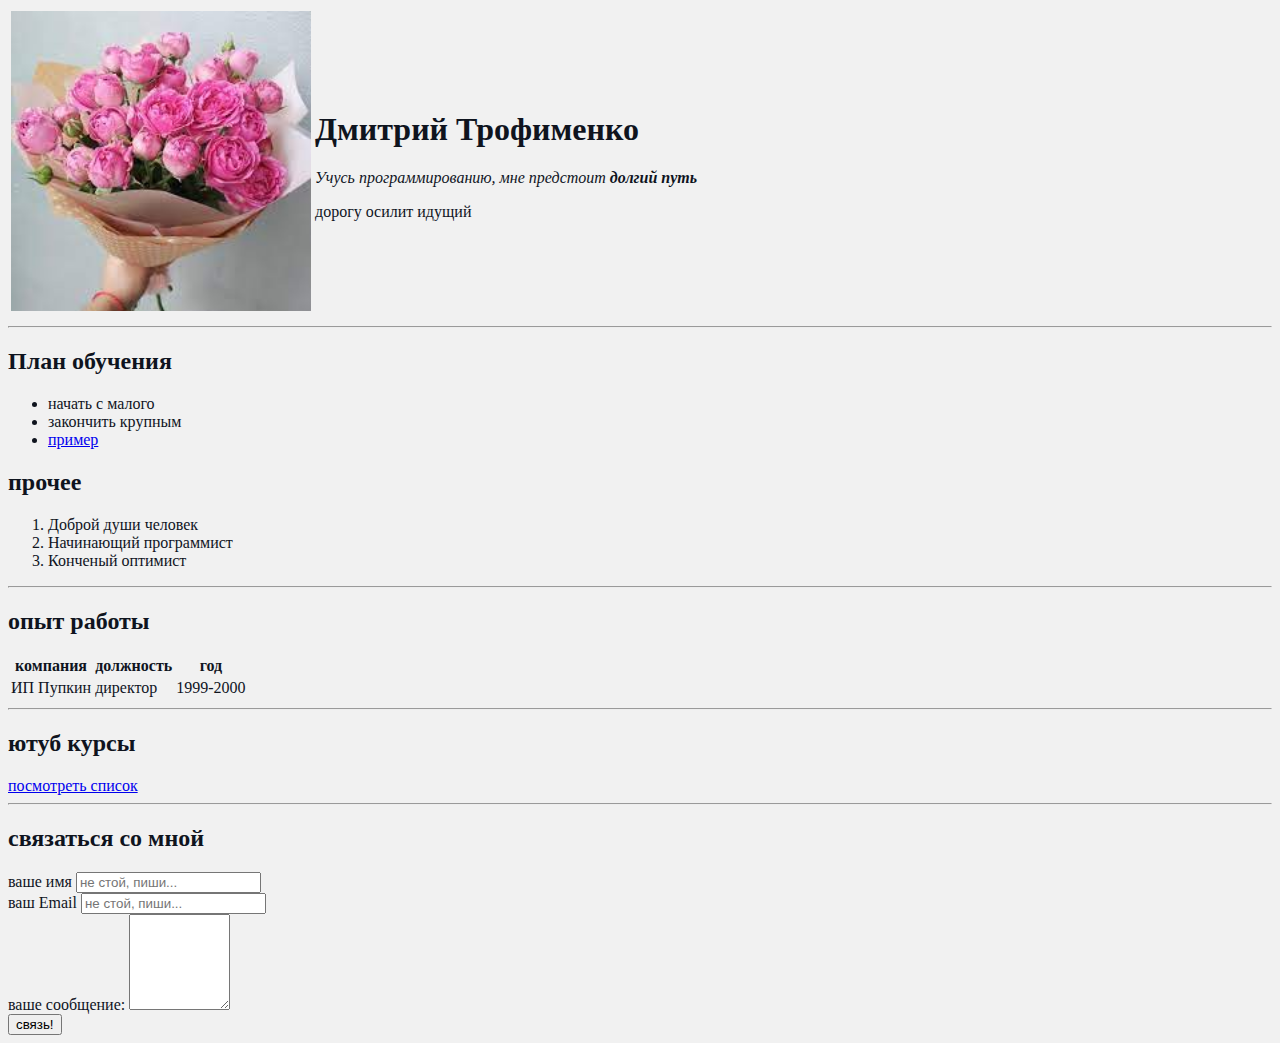
==== index.html @ 721ba5ee "start css" ====
<!DOCTYPE html>
<html>
<head>
    <link rel="stylesheet" href="styles.css">
    <meta charset="UTF-8">
    <title>ne smotri</title>
    <style>
       
    </style>
</head>
<body >
    <table>
        <tr>
            <td><img src="flowers.jpg" width="300" alt="тут цветочки, поверь -_-" ></td>
            <td><h1 >Дмитрий Трофименко</h1>
                <p><em>Учусь программированию, мне предстоит <strong>долгий путь</strong></em></p>
                <p>дорогу осилит идущий</p></td>
        </tr>
    </table>
    
 
 <hr>
 <h2>План обучения</h2>
 <ul>
    <li>начать с малого</li>  
<li>закончить крупным</li>
<li><a href="https://developer.mozilla.org/ru/docs/Web/HTML" target="_blank">пример</a></li></ul>
 <h2>прочее</h2>
 <ol><li>Доброй души человек</li>
<li>Начинающий программист</li>
<li>Конченый оптимист</li></ol>
<hr>
<h2>опыт работы</h2>
<table>
    <thead><tr>
        <th>компания</th>
            <th>должность</th>
            <th>год</th>
    </tr></thead>
    <tbody><tr>
        <td>ИП Пупкин</td>
        <td>директор</td>
        <td>1999-2000</td>
    </tr></tbody>
</table>
<hr>
<h2>ютуб курсы</h2>
<a href="youtube.html">посмотреть список</a>
<hr>
<h2>связаться со мной</h2>
<form action="/">
    <label for="name">ваше имя</label>
    <input type="text" id="name" placeholder="не стой, пиши...">
    <br>
    <label for="email">ваш Email</label>
    <input type="email" id="email" placeholder="не стой, пиши..." >
    <br>
    <label for="text">ваше сообщение:</label>
    <textarea id="text" cols="10" rows="6"></textarea>
    <br>
    <input type="submit" value="связь!">
</form>

</body>
</html>
---- styles.css ----
body{
    background-color: #f1f1f1 ;
    color: #0f141e;
}
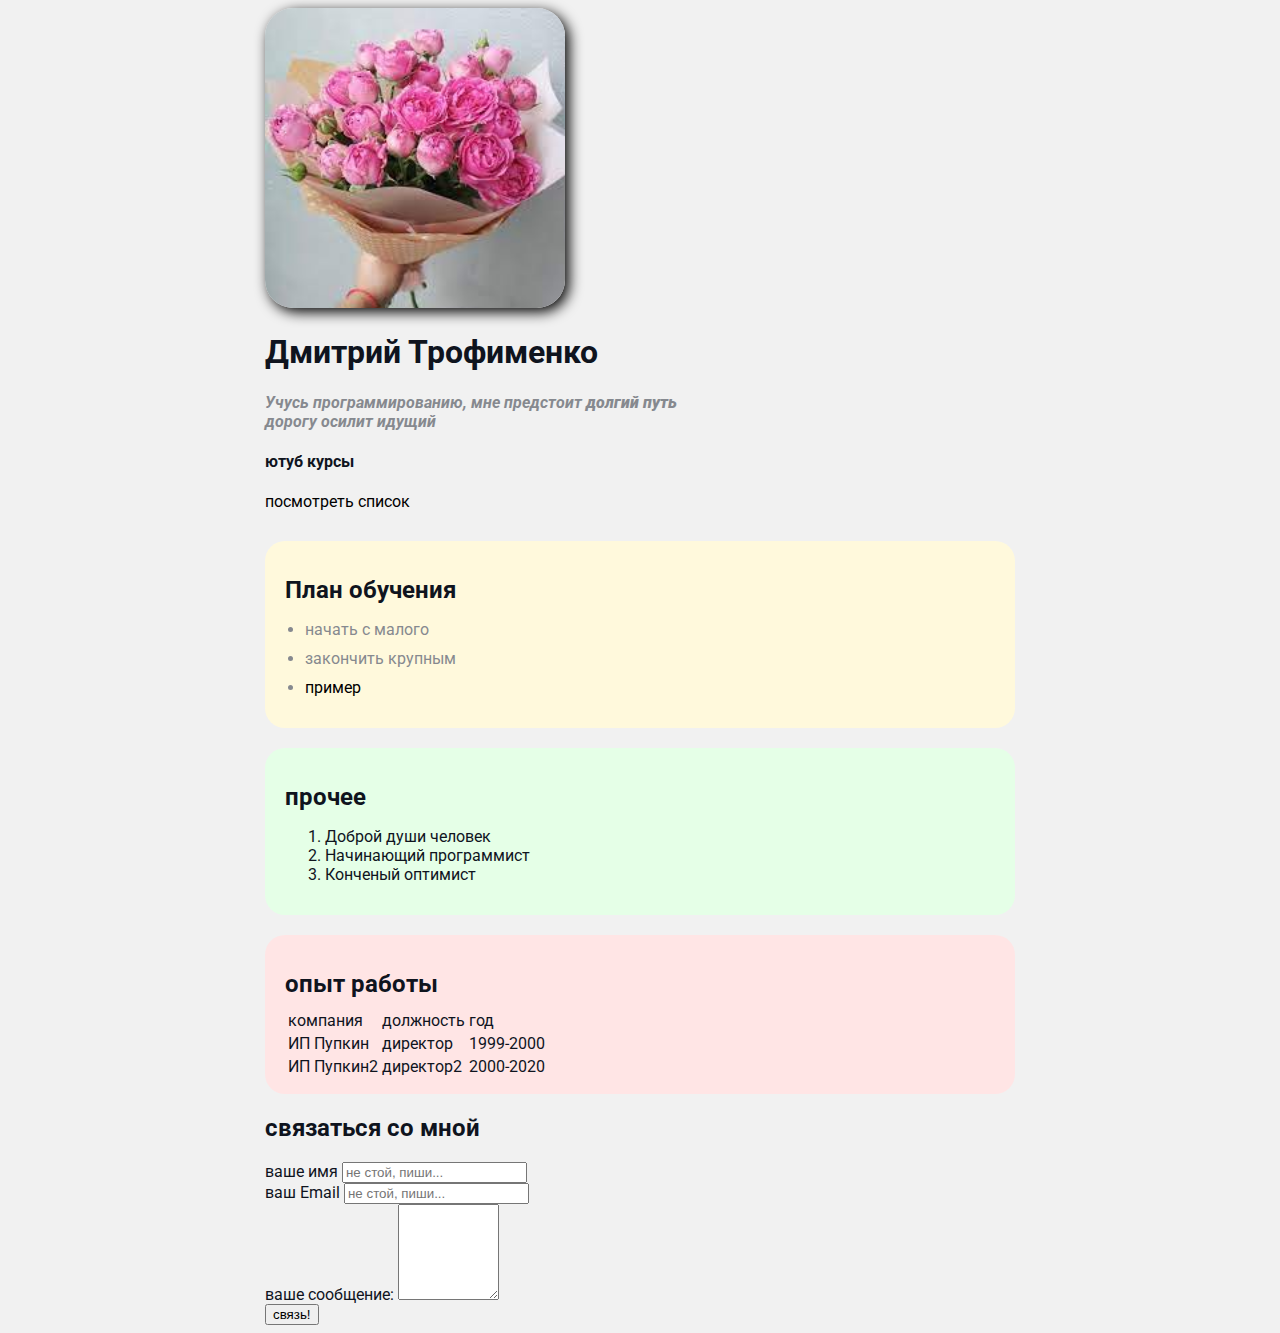
==== commit 55d2a3e2: "css half" ====
--- a/index.html
+++ b/index.html
@@ -9,44 +9,55 @@
     </style>
 </head>
 <body >
-    <table>
-        <tr>
-            <td><img src="flowers.jpg" width="300" alt="тут цветочки, поверь -_-" ></td>
-            <td><h1 >Дмитрий Трофименко</h1>
-                <p><em>Учусь программированию, мне предстоит <strong>долгий путь</strong></em></p>
-                <p>дорогу осилит идущий</p></td>
-        </tr>
-    </table>
-    
+    <div class="conteiner">
+
+   <div class="info">
+            <img src="flowers.jpg"  alt="тут цветочки, поверь -_-"  class="fotoflowers">
+            <h1 >Дмитрий Трофименко</h1>
+                <p>Учусь программированию, мне предстоит <strong>долгий путь</strong></p>
+                <p>дорогу осилит идущий</p>
+                <h4>ютуб курсы</h4>
+        <a href="youtube.html">посмотреть список</a>
+            
+            </div> 
  
- <hr>
+ 
+ <div class="card bg-yellow" >
  <h2>План обучения</h2>
- <ul>
+ <ul class="list">
     <li>начать с малого</li>  
 <li>закончить крупным</li>
 <li><a href="https://developer.mozilla.org/ru/docs/Web/HTML" target="_blank">пример</a></li></ul>
+</div>
+<div class="card bg-green" >
  <h2>прочее</h2>
  <ol><li>Доброй души человек</li>
 <li>Начинающий программист</li>
 <li>Конченый оптимист</li></ol>
-<hr>
+</div>
+<div class="card bg-red" >
 <h2>опыт работы</h2>
-<table>
-    <thead><tr>
-        <th>компания</th>
-            <th>должность</th>
-            <th>год</th>
-    </tr></thead>
-    <tbody><tr>
+<table class="table">
+    <tr>
+        <td>компания</td>
+        <td>должность</td>
+        <td>год</td>
+    </tr>
+    <tr>
         <td>ИП Пупкин</td>
         <td>директор</td>
         <td>1999-2000</td>
-    </tr></tbody>
+    </tr>
+    <tr>
+        <td>ИП Пупкин2</td>
+        <td>директор2</td>
+        <td>2000-2020</td>
+    </tr>
 </table>
-<hr>
-<h2>ютуб курсы</h2>
-<a href="youtube.html">посмотреть список</a>
-<hr>
+</div>
+
+
+
 <h2>связаться со мной</h2>
 <form action="/">
     <label for="name">ваше имя</label>
@@ -61,5 +72,6 @@
     <input type="submit" value="связь!">
 </form>
 
+</div>
 </body>
 </html>--- a/styles.css
+++ b/styles.css
@@ -1,4 +1,107 @@
+@import url('https://fonts.googleapis.com/css2?family=Roboto&display=swap');
+
+/**{
+    padding: 0;
+    margin: 0;
+}*/
+
 body{
     background-color: #f1f1f1 ;
     color: #0f141e;
+
+    font-weight: normal;
+    font-size: 16px;
+    font-family: 'Roboto', sans-serif;
+
+    
+}
+a{
+    color: black;
+    text-decoration: none;
+}
+a:hover{
+    text-decoration: underline;
+}
+
+a:active{
+    color: blue;
+}
+a:visited{
+    color: gray;
+}
+
+.fotoflowers{
+    width: 300px;
+    border-radius: 28px;
+    box-shadow: 4px 4px 14px rgba(0, 0, 0, 025);
+}
+.info{
+    margin-bottom: 30px;
+}
+.info p{
+    color: #86898f;
+    margin: 0;
+    font-style: italic;
+    font-weight: bold;
+    text-decoration: none;
+    /*text-transform: uppercase;*/
+    /*letter-spacing: 3px;*/
+   /* word-spacing: 42px;*/
+}
+.conteiner {
+    max-width: 750px;
+    margin: auto;
+}
+
+/*.other {
+ background: green;
+ /*padding: 15px 40px 20px 40px;*/
+ /*padding-left: 15px;
+ padding-top: 16px;
+ padding-right: 18px;
+ padding-bottom: 20px;
+ border: 5px solid red;
+ margin: 20px;
+
+ border-bottom-style: dotted;
+ border-top-width: 15px;
+}*/
+
+/*.box-model >div {
+    background: #000;
+    border: 4px solid red;
+    height: 200px;
+    width: 25%;
+    float: left;
+    box-sizing: border-box;
+}*/
+.bg-yellow{
+    background: #fff9dc;
+}
+.bg-green{
+    background: #e5ffe7;
+}
+.bg-red{
+    background: #ffe5e5;
+}
+.card{
+    padding: 15px 20px;
+    margin-bottom: 20px;
+    border-radius: 20px;
+}
+.card h2{
+    margin-bottom: 10px;
+}
+.list{
+    padding: 0 20px;
+}
+.list li{
+    color:#86898f ;
+    margin-bottom: 10px;
+}
+.tabel{
+    width: 100%;  
+}
+.tabel td{
+    padding-bottom: 100px;
 }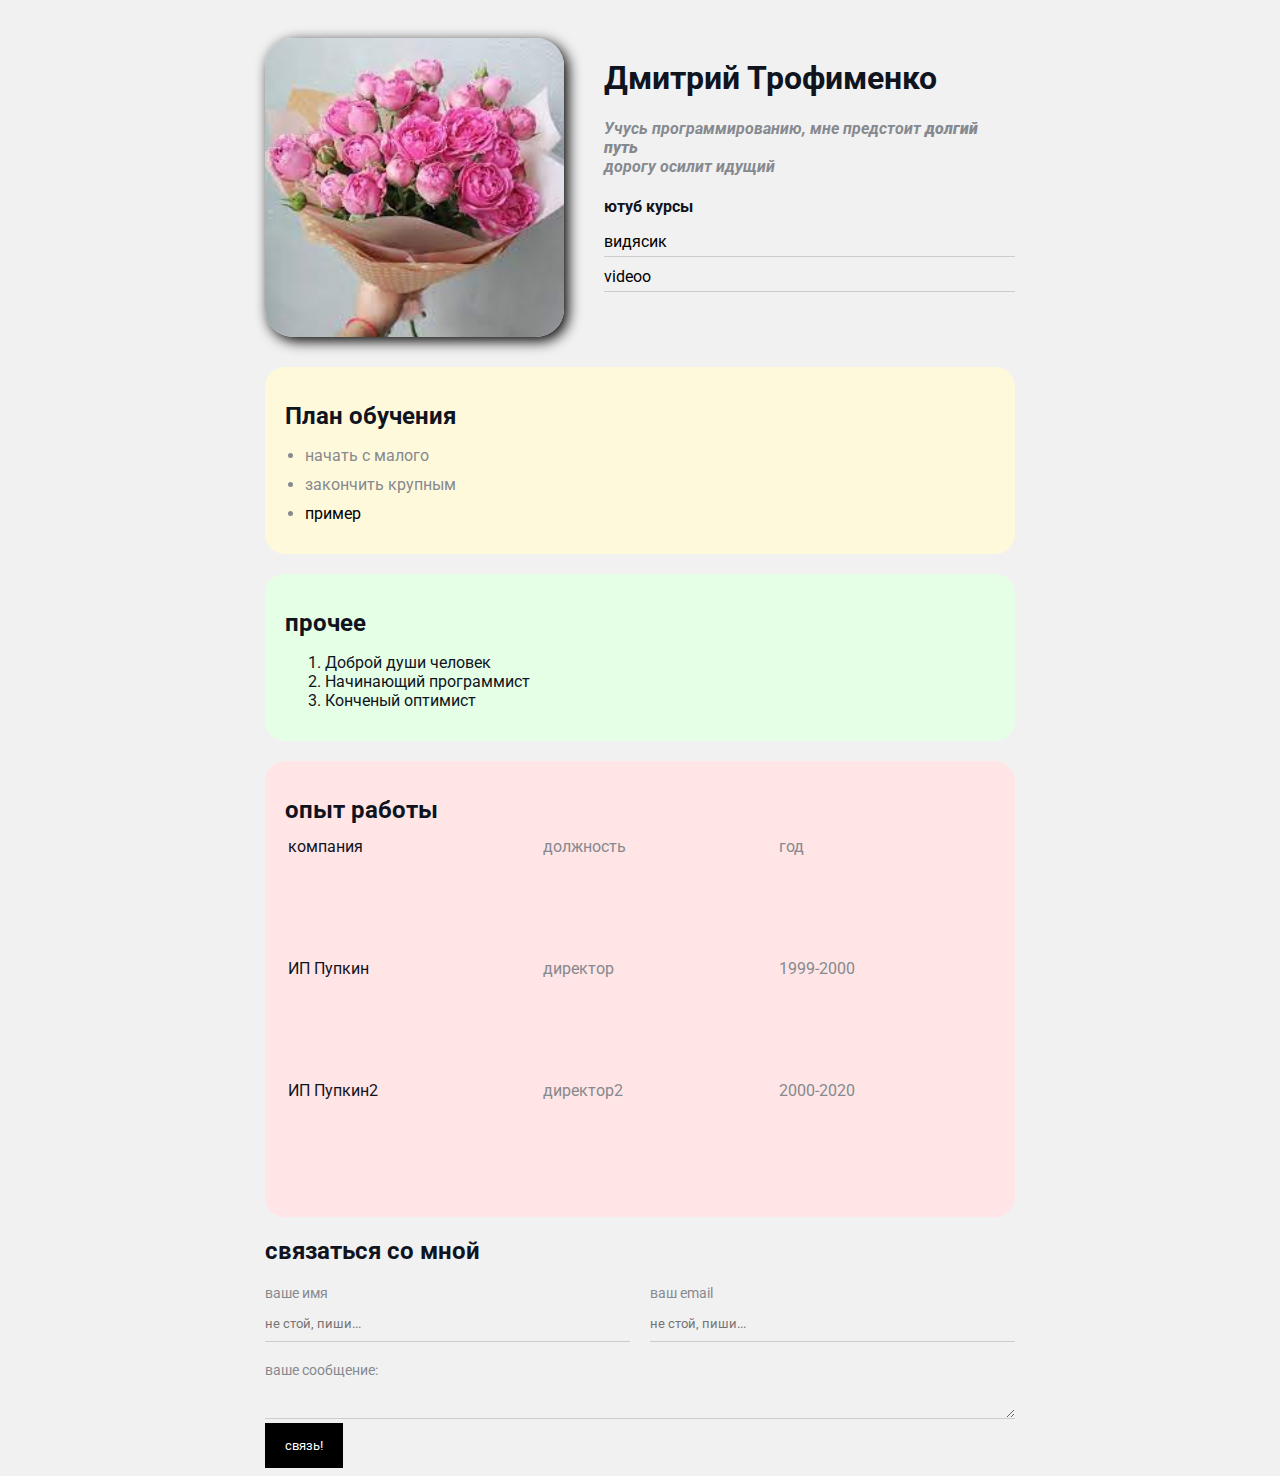
==== commit fdf7b87e: "finish" ====
--- a/index.html
+++ b/index.html
@@ -11,15 +11,25 @@
 <body >
     <div class="conteiner">
 
-   <div class="info">
-            <img src="flowers.jpg"  alt="тут цветочки, поверь -_-"  class="fotoflowers">
-            <h1 >Дмитрий Трофименко</h1>
-                <p>Учусь программированию, мне предстоит <strong>долгий путь</strong></p>
-                <p>дорогу осилит идущий</p>
-                <h4>ютуб курсы</h4>
-        <a href="youtube.html">посмотреть список</a>
-            
-            </div> 
+    <div class="info">
+                <img src="flowers.jpg"  alt="тут цветочки, поверь -_-"  class="fotoflowers">
+                
+        <div class="info-text">
+                <h1 >Дмитрий Трофименко</h1>
+                    <p>Учусь программированию, мне предстоит <strong>долгий путь</strong></p>
+                    <p>дорогу осилит идущий</p>
+        
+                    <h4>ютуб курсы</h4>
+                    <ul class="link-list">
+                        <li>
+                            <a href="https://youtu.be/DOEtVdkKwcU">видясик</a>
+                        </li>
+                        <li>
+                            <a href="https://www.youtube.com/watch?v=ivDjWYcKDZI&ab_channel=%D0%92%D0%BB%D0%B0%D0%B4%D0%B8%D0%BB%D0%B5%D0%BD%D0%9C%D0%B8%D0%BD%D0%B8%D0%BD">videoo</a>
+                        </li>
+                    </ul>
+        </div>
+    </div> 
  
  
  <div class="card bg-yellow" >
@@ -39,9 +49,9 @@
 <h2>опыт работы</h2>
 <table class="table">
     <tr>
-        <td>компания</td>
-        <td>должность</td>
-        <td>год</td>
+        <td >компания</td>
+        <td >должность</td>
+        <td >год</td>
     </tr>
     <tr>
         <td>ИП Пупкин</td>
@@ -57,21 +67,33 @@
 </div>
 
 
-
+<div class="contact"></div>
 <h2>связаться со мной</h2>
 <form action="/">
-    <label for="name">ваше имя</label>
-    <input type="text" id="name" placeholder="не стой, пиши...">
-    <br>
-    <label for="email">ваш Email</label>
-    <input type="email" id="email" placeholder="не стой, пиши..." >
-    <br>
+            <div class="row">
+        <div class="form-group">
+        <label for="name">ваше имя</label>
+        <input type="text" id="name" placeholder="не стой, пиши...">
+        
+        </div>
+        <div class="form-group">
+        <label for="email">ваш email</label>
+        <input type="email" id="email" placeholder="не стой, пиши..." >
+        </div>
+        </div>
+    <div class="form-group">
     <label for="text">ваше сообщение:</label>
-    <textarea id="text" cols="10" rows="6"></textarea>
-    <br>
-    <input type="submit" value="связь!">
+    <textarea id="text" cols="30" rows="1"></textarea>
+    </div>
+    <input class="btn" type="submit" value="связь!">
 </form>
+    <div class="position">
+        <div class="box"></div>
+    </div>
+</div>
+
+
 
 </div>
 </body>
-</html>+</html>
--- a/styles.css
+++ b/styles.css
@@ -36,8 +36,24 @@
     box-shadow: 4px 4px 14px rgba(0, 0, 0, 025);
 }
 .info{
+    display: flex;
     margin-bottom: 30px;
 }
+
+@media (max-width: 700px){
+    .info{
+        text-align: center;
+        display: block;
+    }
+}
+.info-text {
+    margin-left: 40px;
+}
+
+.info-text h4{
+    margin-bottom: 10px;
+}
+
 .info p{
     color: #86898f;
     margin: 0;
@@ -51,6 +67,7 @@
 .conteiner {
     max-width: 750px;
     margin: auto;
+    padding-top: 30px;
 }
 
 /*.other {
@@ -99,9 +116,93 @@
     color:#86898f ;
     margin-bottom: 10px;
 }
-.tabel{
+.table{
     width: 100%;  
 }
-.tabel td{
+.table td {
     padding-bottom: 100px;
-}+}
+
+ .table td:nth-child(2),.table td:nth-child(3){
+    color:#86898f
+}
+
+/*.table tr:nth-child(odd){
+    background: red;
+}*/
+
+.link-list{
+    list-style: none;
+    padding: 0;
+    
+}
+.link-list li{
+    margin-bottom: 10px;
+    border-bottom: 1px solid #ccc;
+    padding-bottom: 5px;
+}
+
+.contact h2{
+    text-align: center;
+}
+
+.form-group label{
+    display: block;
+    font-size: 14px;
+    color: #86898f;
+}
+
+.form-group input,
+.form-group textarea{
+    width: 100%;
+    box-sizing: border-box;
+    border: none;
+    background: transparent;
+    border-bottom: 1px solid #ccc;
+    color: #000;
+    padding: 15px 0 10px;
+    outline: none;
+    font-family: inherit;
+}
+.row{
+ display: flex;   
+ margin-bottom: 20px;
+}
+.row > .form-group{
+    width: 50%;
+    margin-right: 20px;
+}
+.row > .form-group:last-child{
+    margin-right: 0px;
+}
+.btn {
+    background: #000;
+    padding: 15px 20px;
+    color: #fff;
+    border: none;
+    font-family: inherit;
+    cursor: pointer;
+}
+.btn:hover{
+    opacity:0.9 ;
+}
+
+
+/*.position{
+    position: relative;
+border: 4px solid black;
+margin-top: 40px;
+padding: 20px;
+height: 300px;
+}
+
+.box{
+    position: fixed;
+    bottom: 50px;
+    right: 50px;
+   
+    width: 100%;
+    height: 50px;
+    background: red;
+} 
+*/